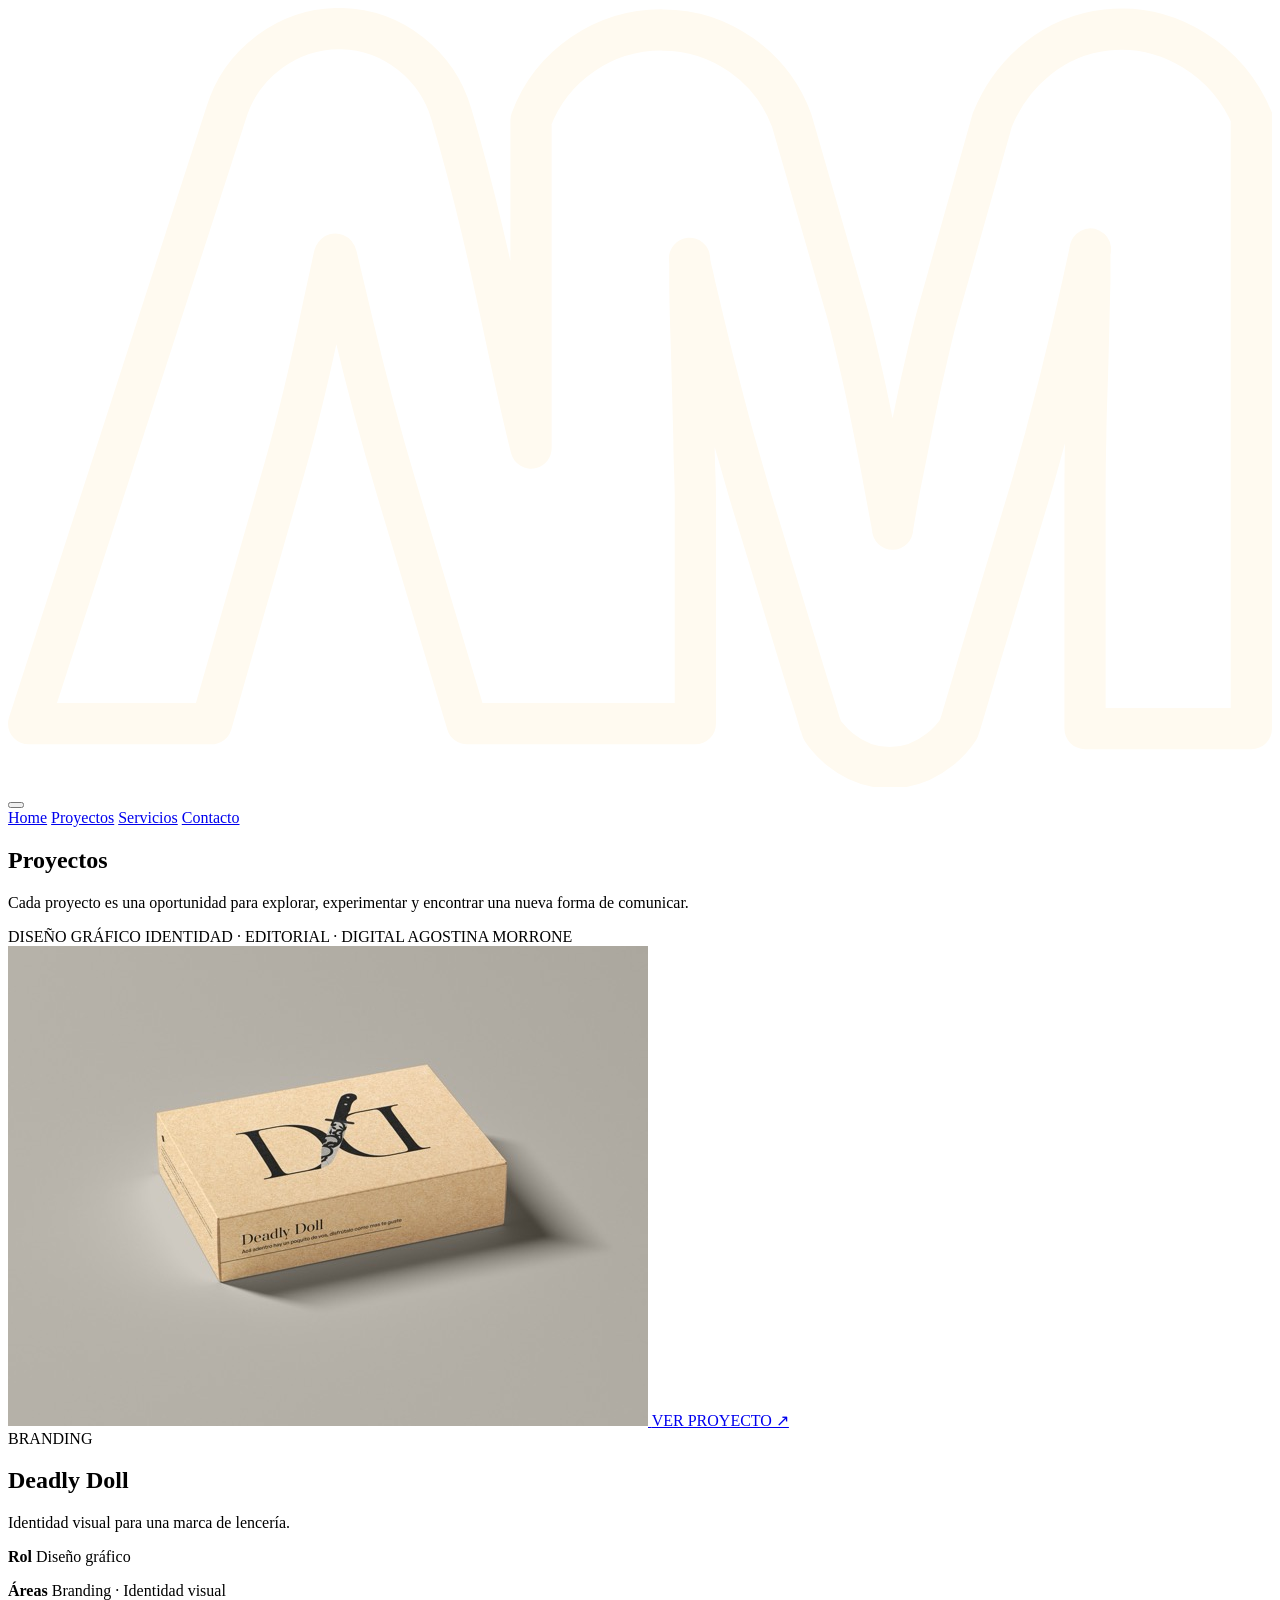
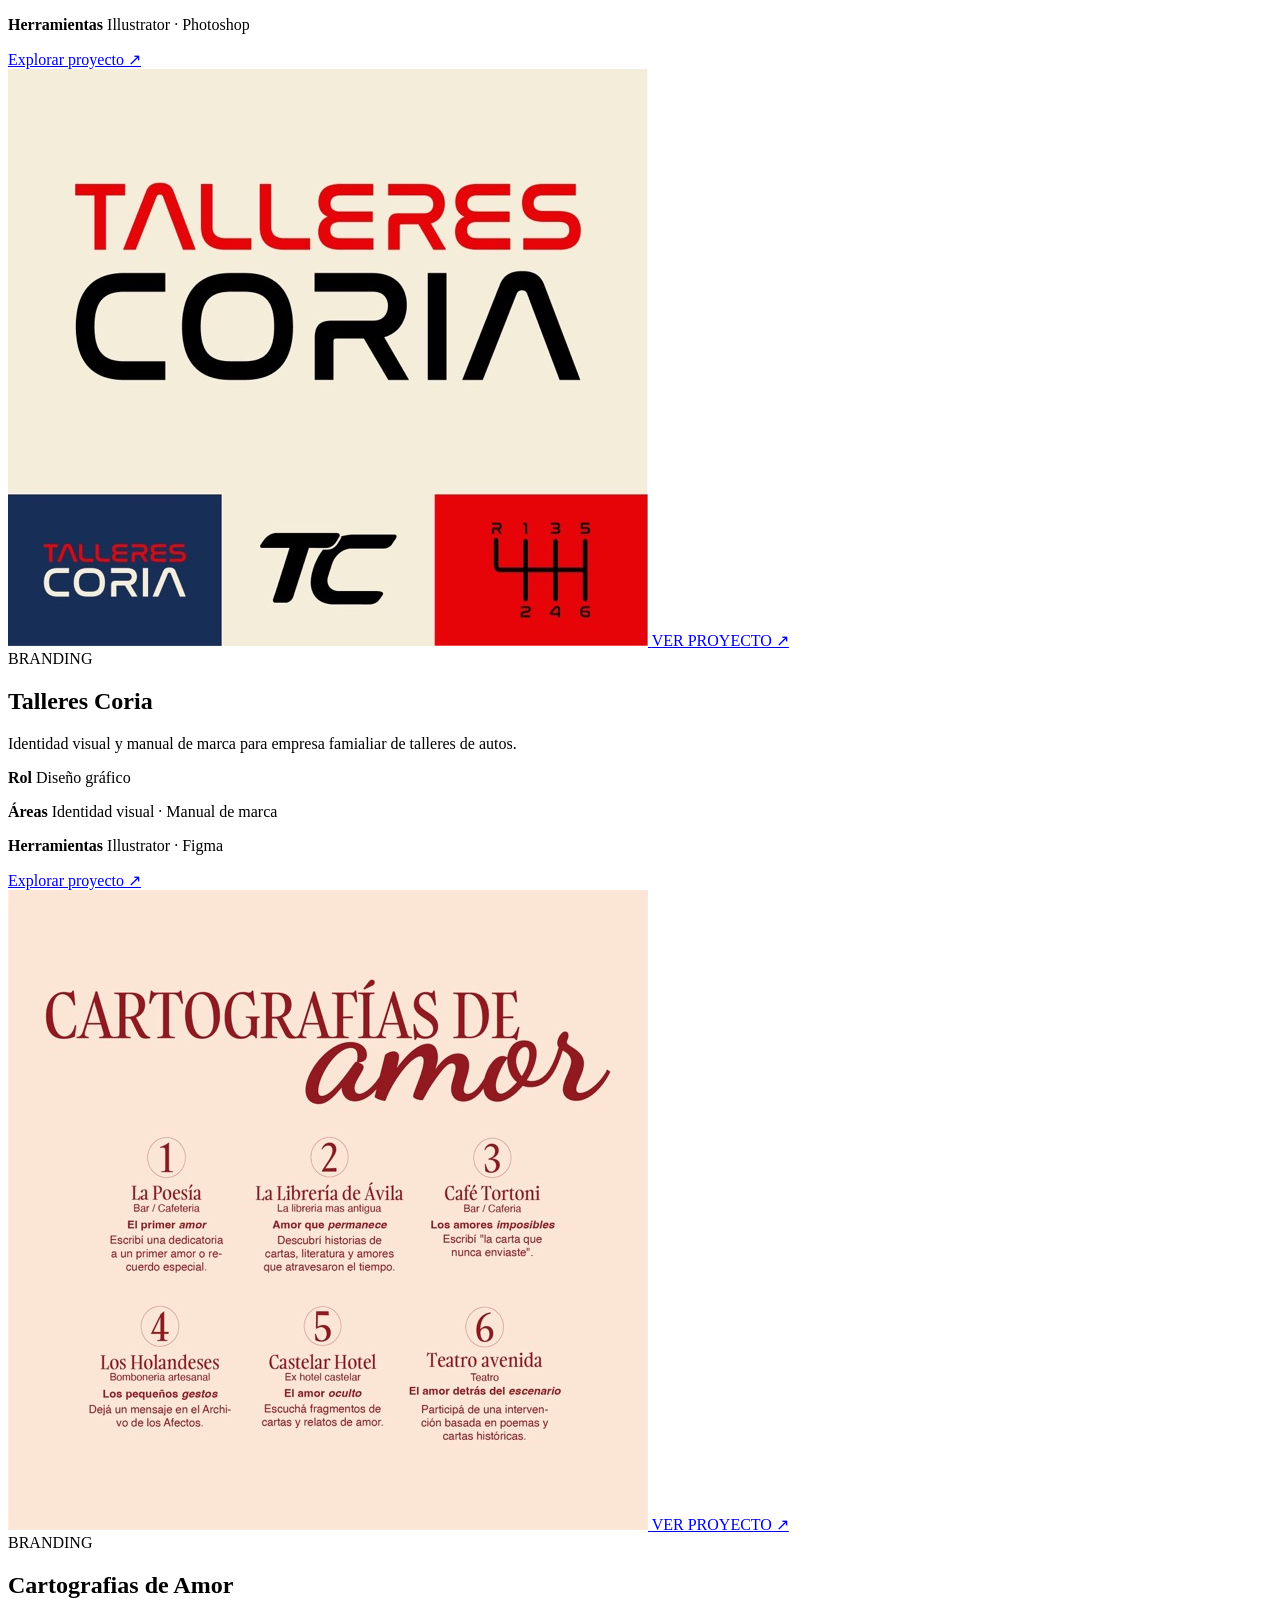
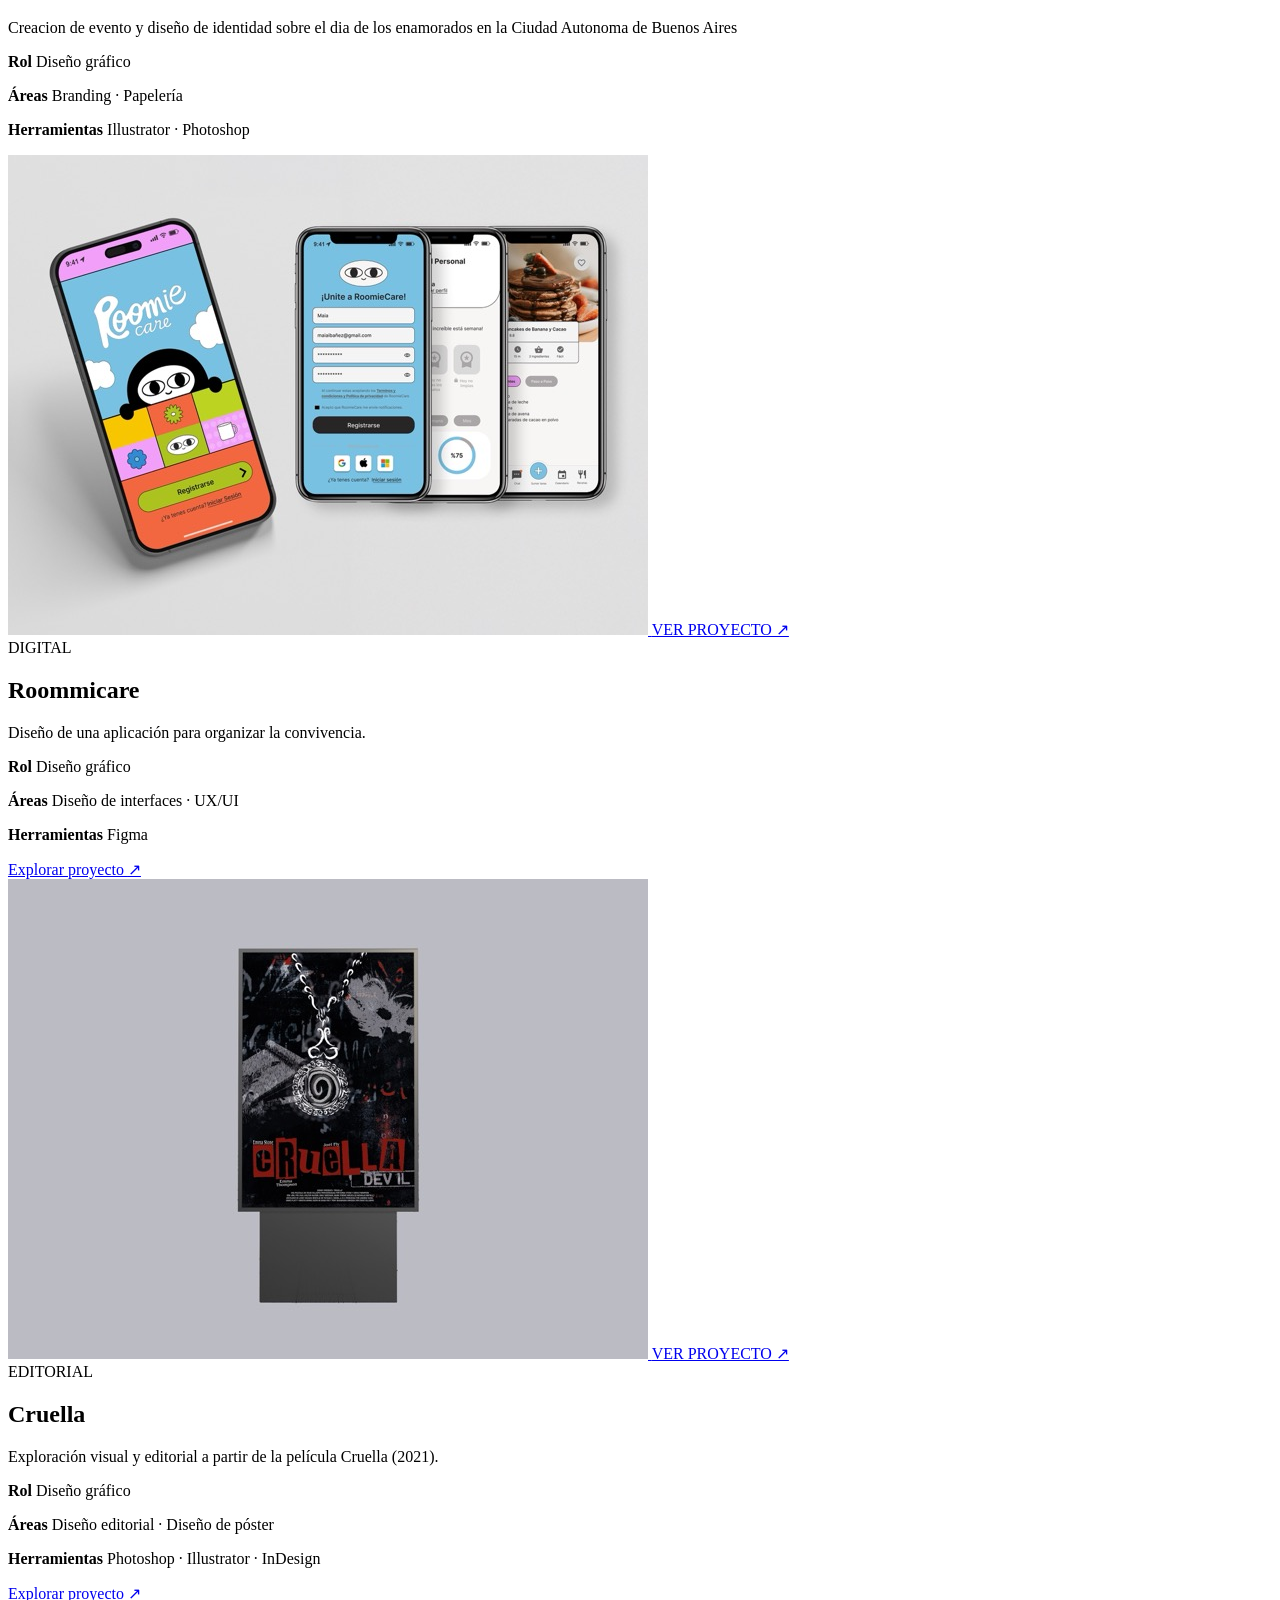
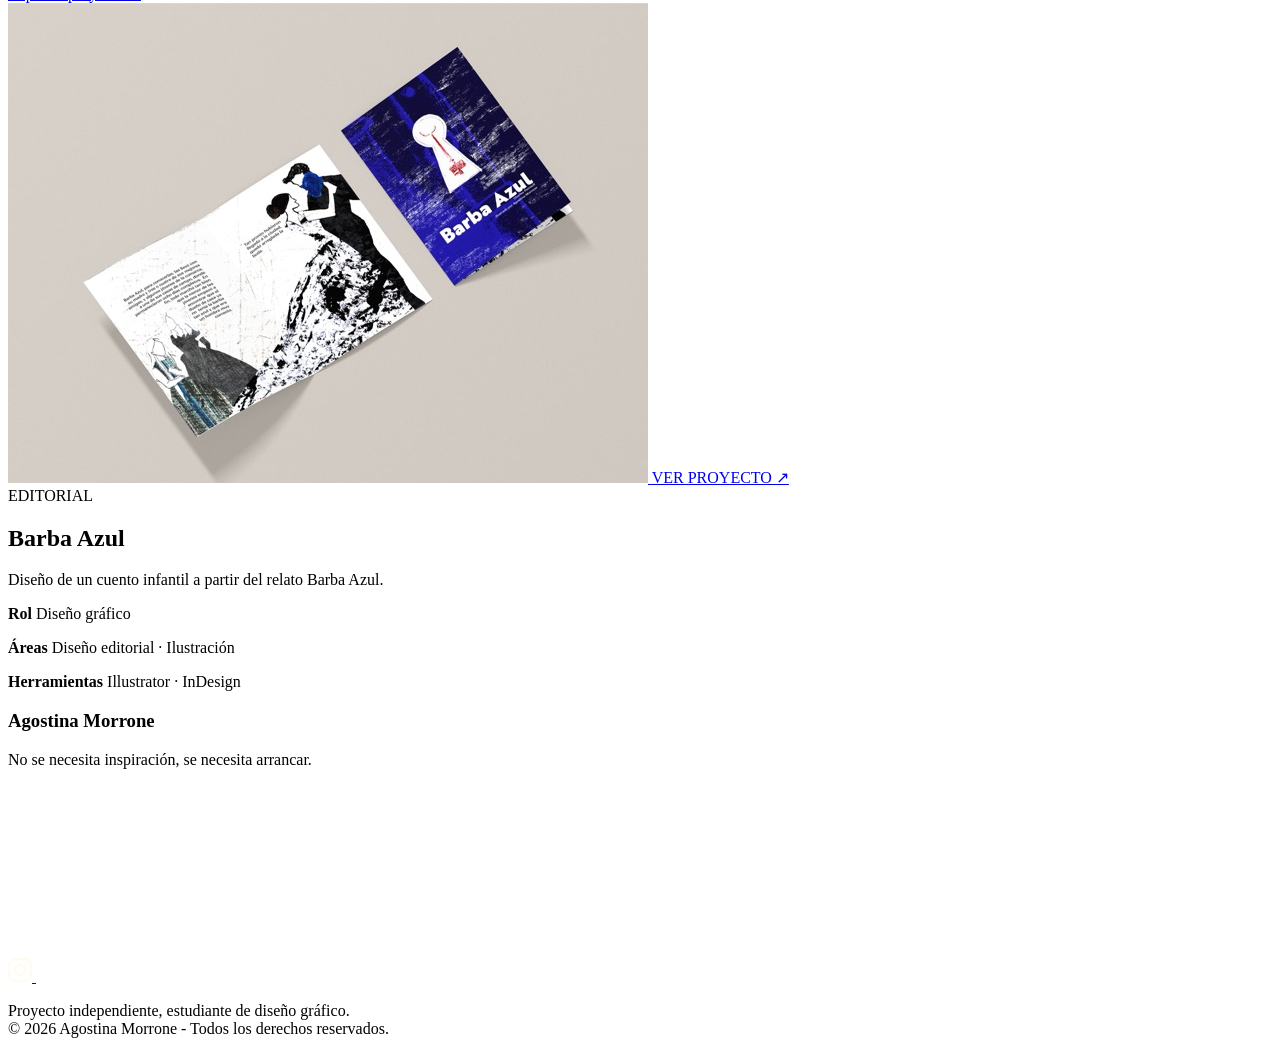
==== proyectos.html @ 82b44cd3 "Add files via upload" ====
<!DOCTYPE html>
<html lang="es">
<head>
  <meta charset="UTF-8">
  <meta name="viewport" content="width=device-width, initial-scale=1.0">
  <meta name="theme-color" content="#1f1f1f">
  <title>Proyectos | Agostina Morrone</title>
  <link rel="stylesheet" href="./css/style.css">
  <script src="./js/script.js" defer></script>
</head>

<body>

  <!-- HEADER / MENÚ -->
  <header class="header" id="siteHeader">

    <a href="index.html" class="logo" aria-label="Agostina Morrone, inicio">
      <img src="./img/home/Logo.svg" alt="Agostina Morrone">
    </a>

    <button
      class="hamburger"
      id="btnMenu"
      aria-expanded="false"
      aria-controls="mainNav"
      aria-label="Abrir menú"
      type="button"
    >
      <span class="bar"></span>
      <span class="bar"></span>
      <span class="bar"></span>
    </button>

    <nav class="main-nav" id="mainNav" aria-label="Principal">
      <a href="index.html">Home</a>
      <a href="proyectos.html" aria-current="page">Proyectos</a>
      <a href="servicios.html">Servicios</a>
      <a href="contacto.html">Contacto</a>
    </nav>

  </header>

  <!-- FONDO DEL MENÚ MÓVIL -->
  <div class="scrim" id="scrim" hidden></div>

  <!-- HERO PROYECTOS -->
  <section class="hero-proyectos-texto">
    <div class="proyectos-intro">
      

      <h1>Proyectos</h1>

      <p class="hero-bajada">
        Cada proyecto es una oportunidad para explorar,
        experimentar y encontrar una nueva forma de comunicar.
      </p>
    </div>

    <div class="proyectos-meta">
      <span>DISEÑO GRÁFICO</span>
      <span>IDENTIDAD · EDITORIAL · DIGITAL</span>
      <span>AGOSTINA MORRONE</span>
    </div>
  </section>

  <!-- GALERÍA DE PROYECTOS -->
  <main class="work-container">

    <!-- 01 DEADLY DOLL -->
    <article class="proyecto proyecto-destacado">

      <div class="proyecto-layout">
        <a href="deadlydoll.html" class="proyecto-imagen imagen-principal">
          <img src="./img/trabajos/deadlydoll .jpeg"
               alt="Identidad visual de Deadly Doll">
          <span class="imagen-ver">VER PROYECTO ↗</span>
        </a>

        <div class="proyecto-info">
          <span class="proyecto-indice">BRANDING</span>
          <h2>Deadly Doll</h2>
          <p class="proyecto-subtitulo">
            Identidad visual para una marca de lencería.
          </p>

          <div class="proyecto-detalles">
            <p><strong>Rol</strong> Diseño gráfico</p>
            <p><strong>Áreas</strong> Branding · Identidad visual</p>
            <p><strong>Herramientas</strong> Illustrator · Photoshop</p>
          </div>

          <a href="deadlydoll.html" class="proyecto-link">
            Explorar proyecto <span>↗</span>
          </a>
        </div>
      </div>
    </article>

    <!-- 02 Taller Coria -->
    <article class="proyecto proyecto-invertido">

      <div class="proyecto-layout">
        <a href="pianista.html" class="proyecto-imagen imagen-principal">
          <img src="./img/trabajos/tallerescoria.jpeg"
               alt="Identidad de Talleres Coria">
          <span class="imagen-ver">VER PROYECTO ↗</span>
        </a>

        <div class="proyecto-info">
          <span class="proyecto-indice">BRANDING</span>
          <h2>Talleres Coria</h2>
          <p class="proyecto-subtitulo">
            Identidad visual y manual de marca para empresa famialiar de talleres de autos.
          </p>

          <div class="proyecto-detalles">
            <p><strong>Rol</strong> Diseño gráfico</p>
            <p><strong>Áreas</strong> Identidad visual · Manual de marca</p>
            <p><strong>Herramientas</strong> Illustrator · Figma</p>
          </div>

          <a href="pianista.html" class="proyecto-link">
            Explorar proyecto <span>↗</span>
          </a>
        </div>
      </div>
    </article>

    <!-- 03 cartografias de amor -->
    <article class="proyecto">
      
      <div class="proyecto-layout">
        <a href="cartografias.html" class="proyecto-imagen imagen-principal">
          <img src="./img/trabajos/cartografiasdeamor.jpeg"
               alt="Identidad de cartografias de amor">
          <span class="imagen-ver">VER PROYECTO ↗</span>
        </a>

        <div class="proyecto-info">
          <span class="proyecto-indice">BRANDING</span>
          <h2>Cartografias de Amor</h2>
          <p class="proyecto-subtitulo">
            Creacion de evento y diseño de identidad sobre el dia de los enamorados en la Ciudad Autonoma de Buenos Aires 
          </p>

          <div class="proyecto-detalles">
            <p><strong>Rol</strong> Diseño gráfico</p>
            <p><strong>Áreas</strong> Branding · Papelería</p>
            <p><strong>Herramientas</strong> Illustrator · Photoshop</p>
          </div>
        </div>
      </div>
    </article>

    
    <!-- 04 ROOMMICARE -->
    <article class="proyecto proyecto-invertido">
      <div class="proyecto-layout">
        <a href="roomicare.html" class="proyecto-imagen imagen-principal">
          <img src="./img/trabajos/rommi .jpeg"
               alt="Diseño de la aplicación Roommicare">
          <span class="imagen-ver">VER PROYECTO ↗</span>
        </a>

        <div class="proyecto-info">
          <span class="proyecto-indice">DIGITAL</span>
          <h2>Roommicare</h2>
          <p class="proyecto-subtitulo">
            Diseño de una aplicación para organizar la convivencia.
          </p>

          <div class="proyecto-detalles">
            <p><strong>Rol</strong> Diseño gráfico</p>
            <p><strong>Áreas</strong> Diseño de interfaces · UX/UI</p>
            <p><strong>Herramientas</strong> Figma</p>
          </div>

          <a href="roomicare.html" class="proyecto-link">
            Explorar proyecto <span>↗</span>
          </a>
        </div>
      </div>
    </article>

<!-- 05 CRUELLA -->
    <article class="proyecto">

      <div class="proyecto-layout">
        <a href="cruella.html" class="proyecto-imagen imagen-principal">
          <img src="./img/trabajos/cruella.jpeg"
               alt="Diseño editorial inspirado en Cruella">
          <span class="imagen-ver">VER PROYECTO ↗</span>
        </a>

        <div class="proyecto-info">
          <span class="proyecto-indice">EDITORIAL</span>
          <h2>Cruella</h2>
          <p class="proyecto-subtitulo">
            Exploración visual y editorial a partir de la película Cruella (2021).
          </p>

          <div class="proyecto-detalles">
            <p><strong>Rol</strong> Diseño gráfico</p>
            <p><strong>Áreas</strong> Diseño editorial · Diseño de póster</p>
            <p><strong>Herramientas</strong> Photoshop · Illustrator · InDesign</p>
          </div>

          <a href="cruella.html" class="proyecto-link">
            Explorar proyecto <span>↗</span>
          </a>
        </div>
      </div>
    </article>

    <!-- 06 BARBA AZUL -->
    <article class="proyecto proyecto-invertido">

      <div class="proyecto-layout">
        <a href="barbaazul.html" class="proyecto-imagen imagen-principal">
          <img src="./img/trabajos/barbaazul .jpeg"
               alt="Diseño de cuento barba azul">
          <span class="imagen-ver">VER PROYECTO ↗</span>
        </a>

        <div class="proyecto-info">
          <span class="proyecto-indice">EDITORIAL</span>
          <h2>Barba Azul</h2>
          <p class="proyecto-subtitulo">
            Diseño de un cuento infantil a partir del relato Barba Azul.
          </p>

          <div class="proyecto-detalles">
            <p><strong>Rol</strong> Diseño gráfico</p>
            <p><strong>Áreas</strong> Diseño editorial · Ilustración</p>
            <p><strong>Herramientas</strong> Illustrator · InDesign</p>
          </div>
        </div>
      </div>
    </article>

  </main>

  <!-- FOOTER -->
  <footer class="site-footer">
    <div class="footer-inner">
      <h3 class="footer-title">Agostina Morrone</h3>
      <p class="footer-tagline">
        No se necesita inspiración, se necesita arrancar.
      </p>

      <div class="social-links">
        <a href="https://www.instagram.com/agoosmorrone07/"
           target="_blank" rel="noopener noreferrer">
          <img src="./img/logoinstagram.png" alt="Instagram">
        </a>

        <a href="https://www.linkedin.com/in/agostina-morrone-87628827a/"
           target="_blank" rel="noopener noreferrer">
          <img src="./img/linkedinglogo.png" alt="LinkedIn">
        </a>
      </div>

      <p class="footer-note">
        Proyecto independiente, estudiante de diseño gráfico.<br>
        © 2026 Agostina Morrone - Todos los derechos reservados.
      </p>
    </div>
  </footer>

</body>
</html>
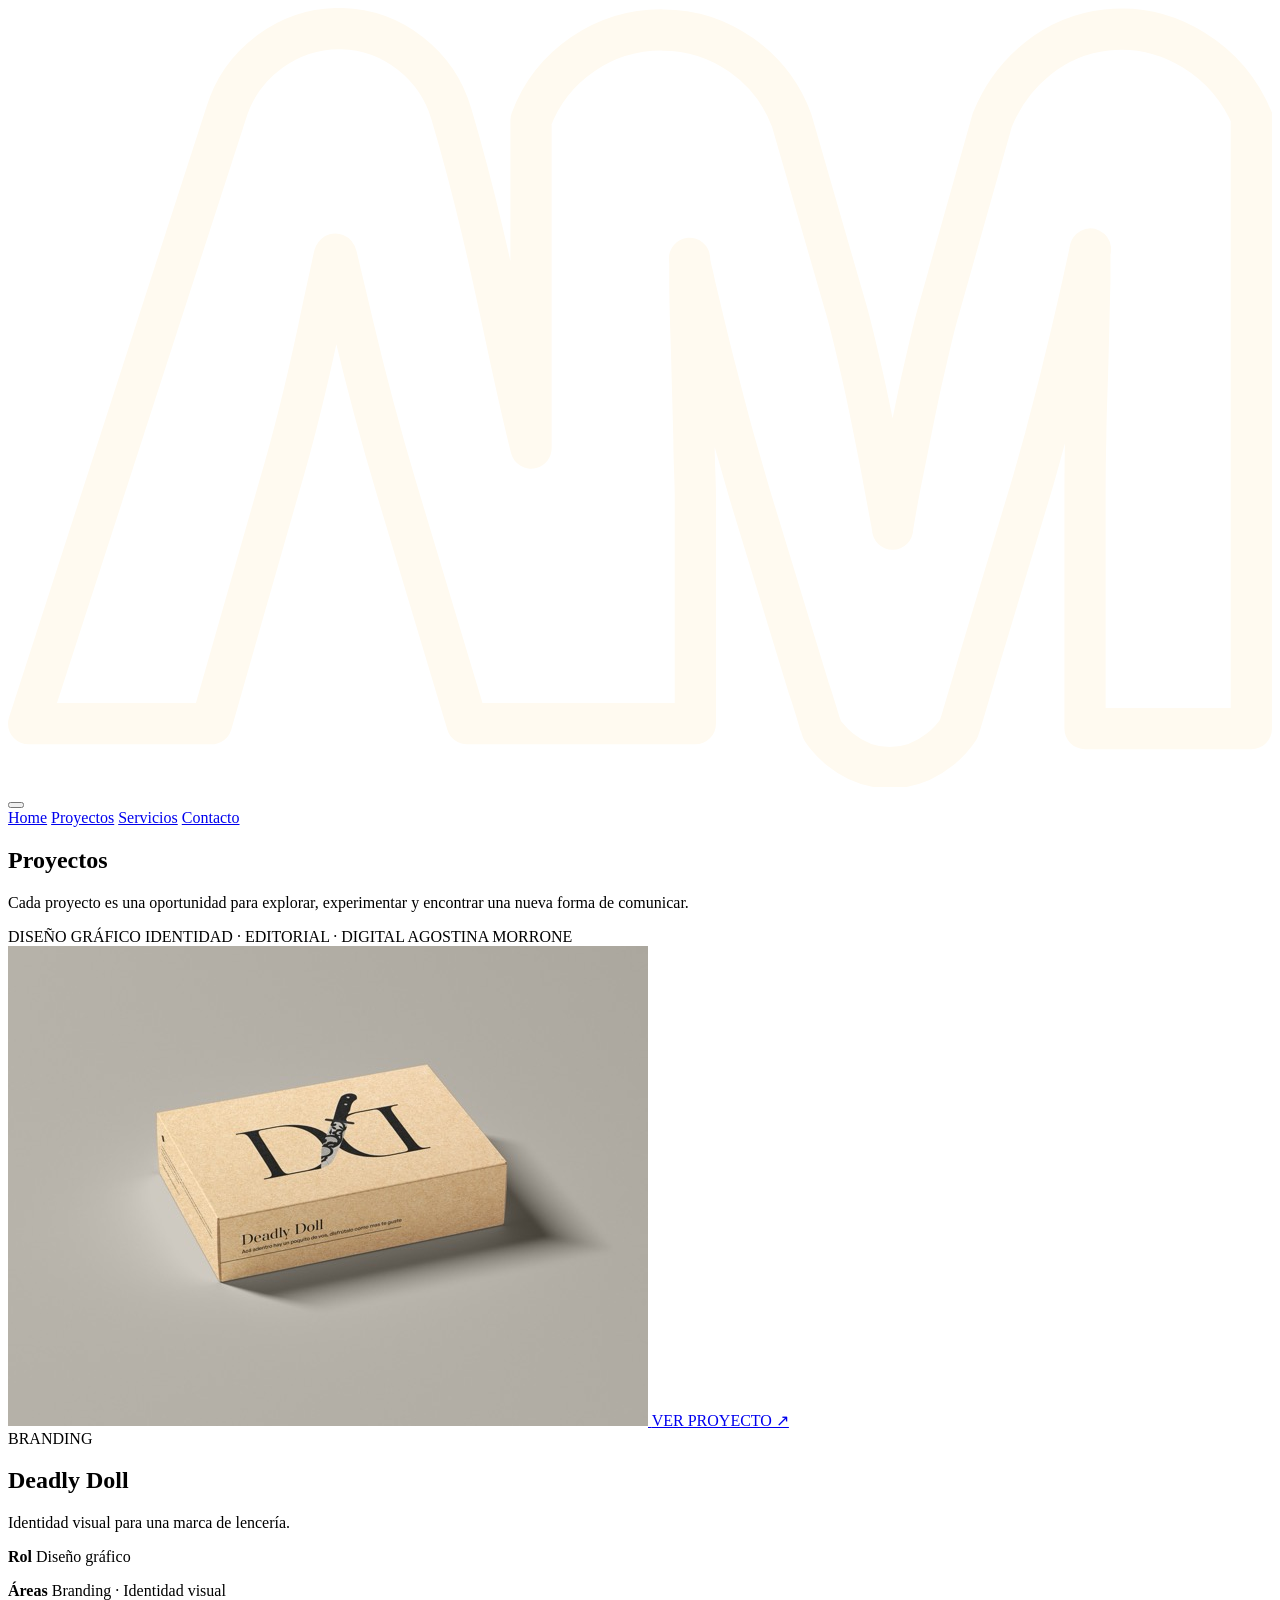
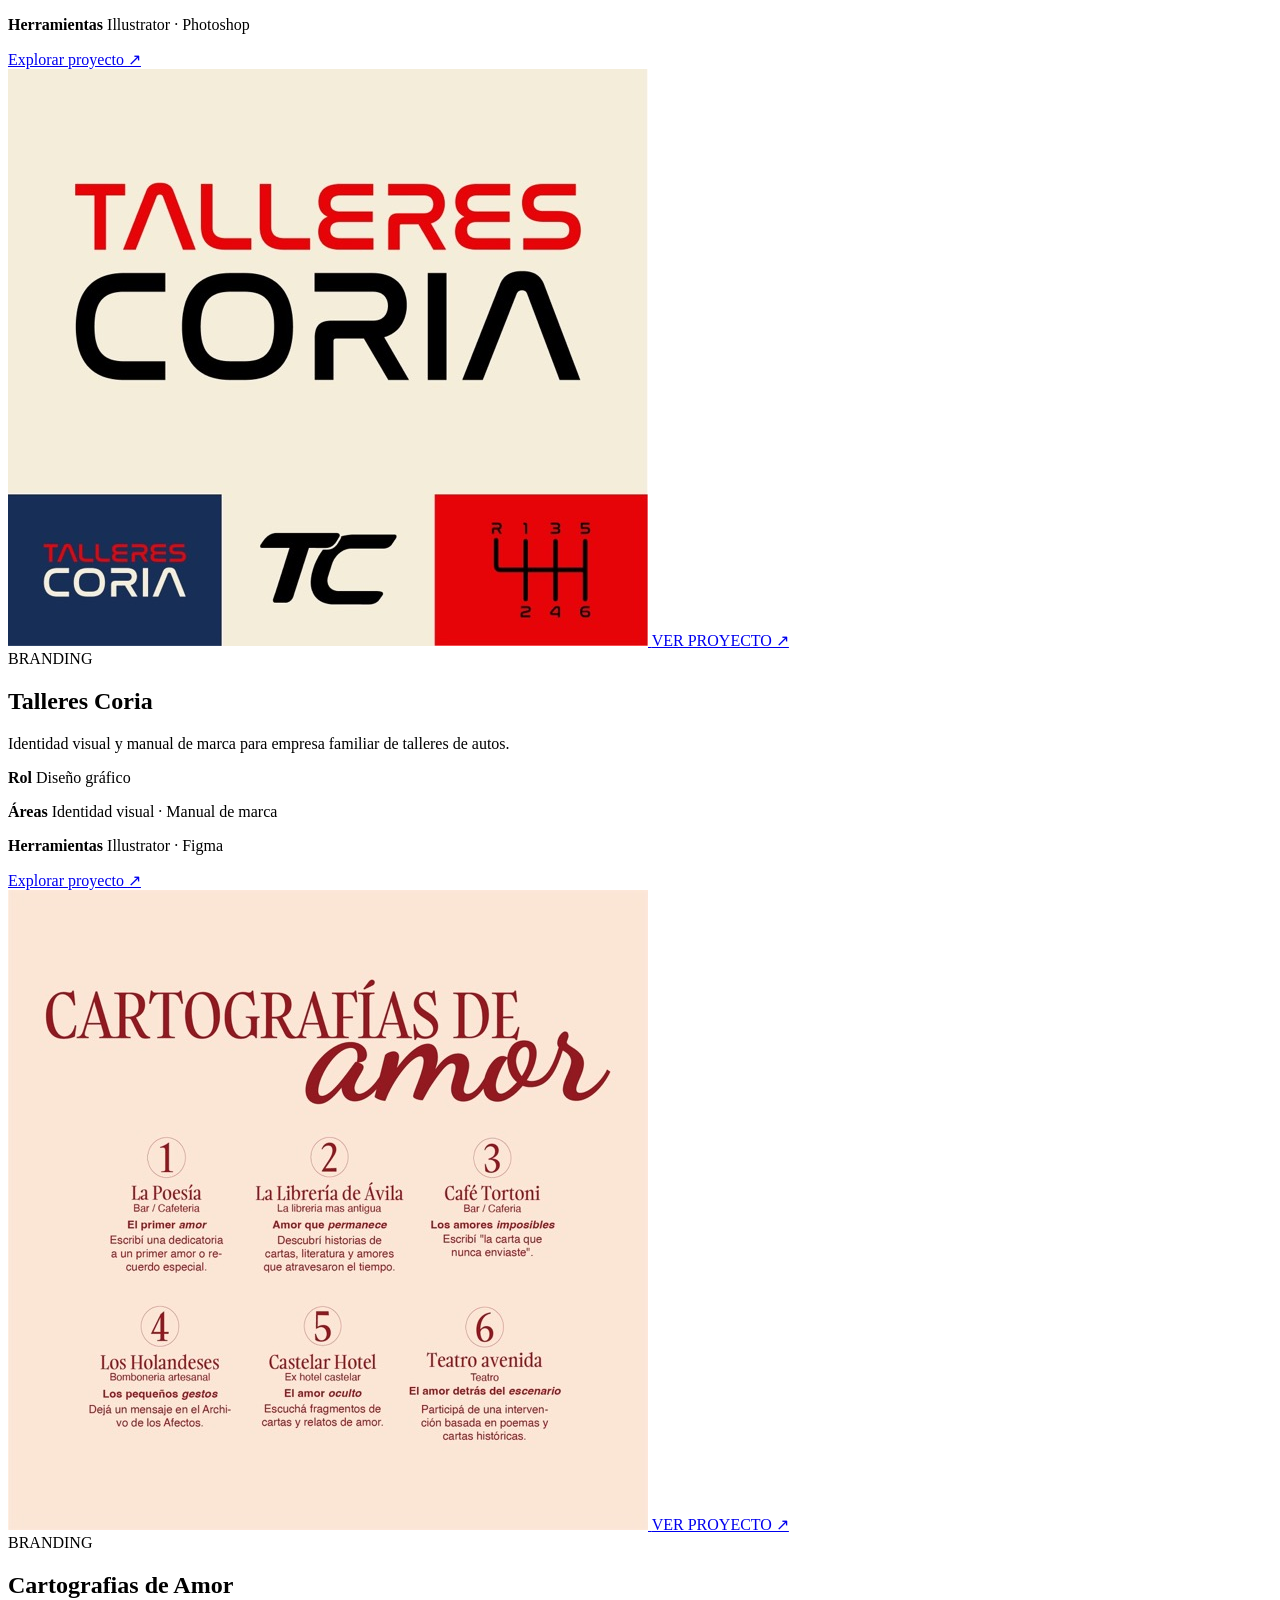
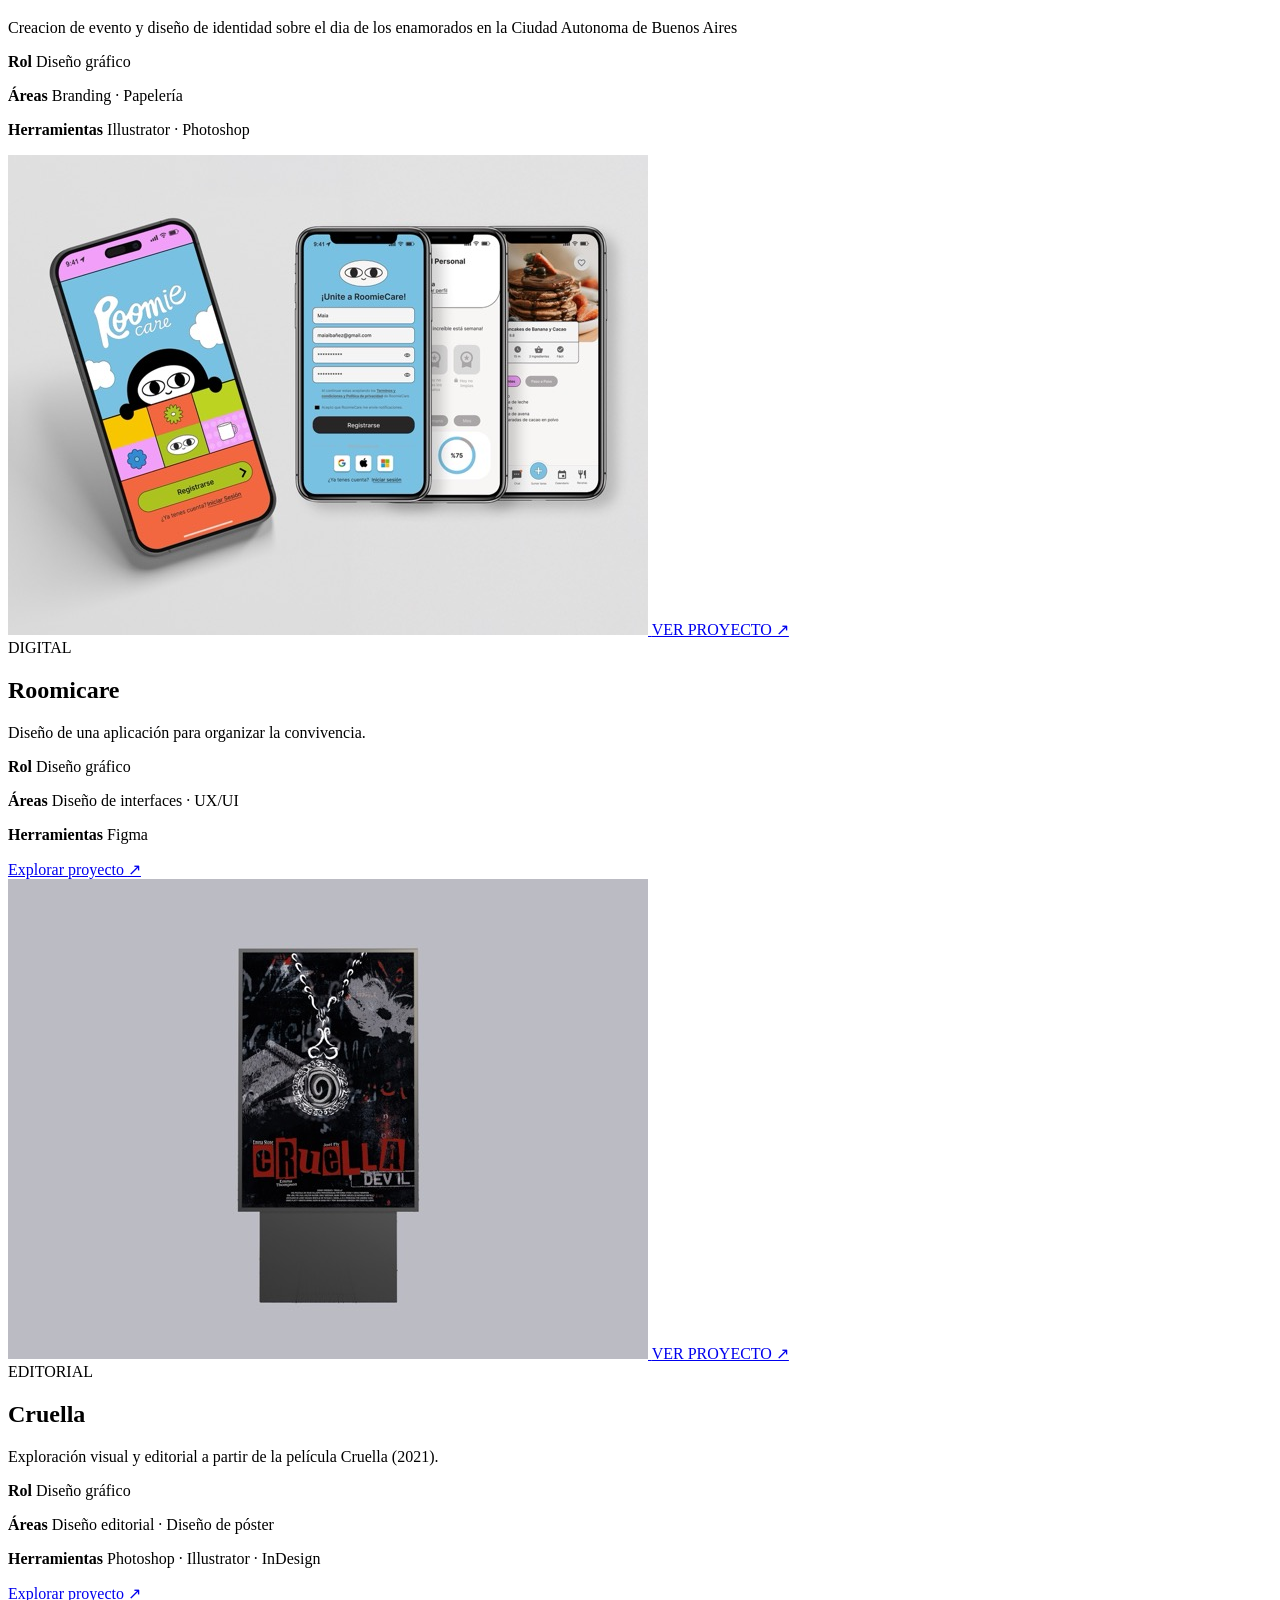
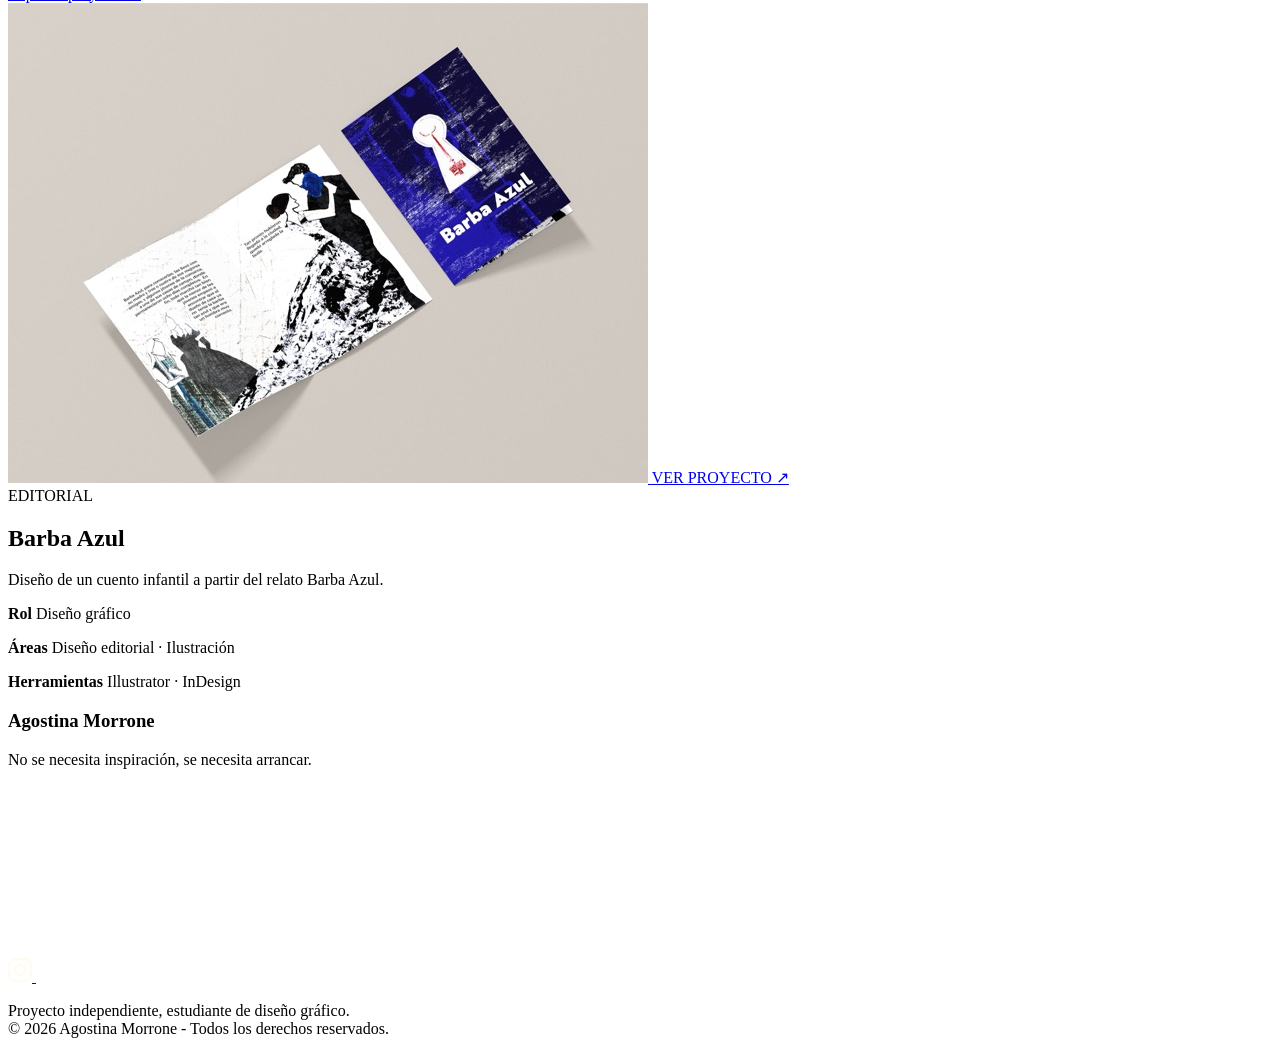
==== commit 800f8406: "Update proyectos.html" ====
--- a/proyectos.html
+++ b/proyectos.html
@@ -111,7 +111,7 @@
           <span class="proyecto-indice">BRANDING</span>
           <h2>Talleres Coria</h2>
           <p class="proyecto-subtitulo">
-            Identidad visual y manual de marca para empresa famialiar de talleres de autos.
+            Identidad visual y manual de marca para empresa familiar de talleres de autos.
           </p>
 
           <div class="proyecto-detalles">
@@ -165,7 +165,7 @@
 
         <div class="proyecto-info">
           <span class="proyecto-indice">DIGITAL</span>
-          <h2>Roommicare</h2>
+          <h2>Roomicare</h2>
           <p class="proyecto-subtitulo">
             Diseño de una aplicación para organizar la convivencia.
           </p>
